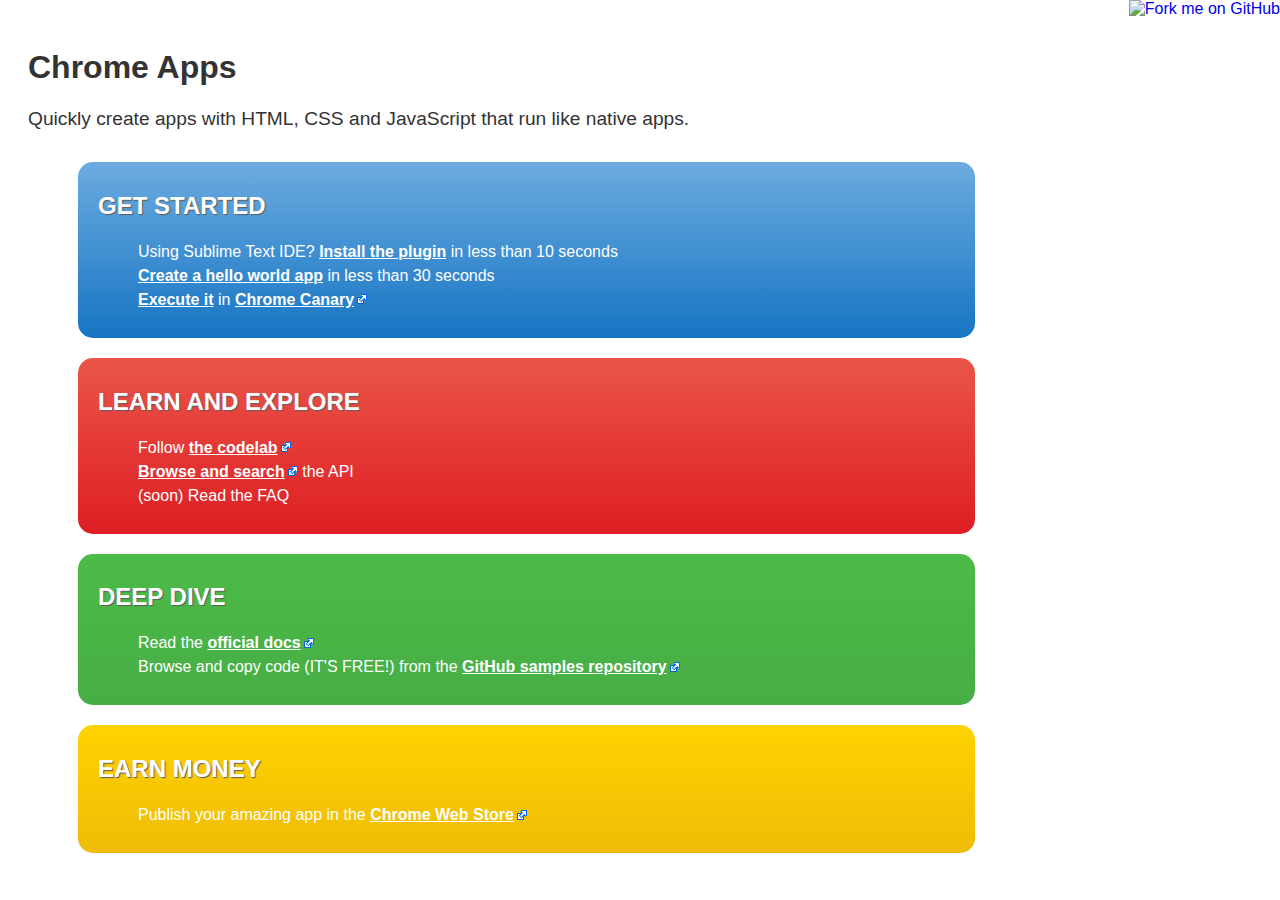
==== site/static/index.html @ 3817c70a "added assets to run on appengine" ====
<!DOCTYPE html>
<html>
<head>
    <meta charset="utf-8">
    <title>Chrome Apps and Extensions APIs</title>
    <link href="index.css" rel="stylesheet">
    <script type="text/javascript">

  var _gaq = _gaq || [];
  _gaq.push(['_setAccount', 'UA-38634901-1']);
  _gaq.push(['_trackPageview']);

  (function() {
    var ga = document.createElement('script'); ga.type = 'text/javascript'; ga.async = true;
    ga.src = ('https:' == document.location.protocol ? 'https://ssl' : 'http://www') + '.google-analytics.com/ga.js';
    var s = document.getElementsByTagName('script')[0]; s.parentNode.insertBefore(ga, s);
  })();

</script>
</head>
<body>

<a href="https://github.com/mangini/chrome-apis"><img style="position: absolute; top: 0; right: 0; border: 0;" src="https://s3.amazonaws.com/github/ribbons/forkme_right_orange_ff7600.png" alt="Fork me on GitHub"></a>

<hgroup>
<h1>Chrome Apps</h1>
<h2>Quickly create apps with HTML, CSS and JavaScript that run like native apps.</h2>
</hgroup>

<section>
<h2>Get started</h2>
<ol>
<li>Using Sublime Text IDE? <a target="_youtube" href="http://www.youtube.com/watch?v=x_FTILqlbsg&hd=1">Install the plugin</a> in less than 10 seconds</li>
<li><a target="_youtube" href="http://www.youtube.com/watch?v=x_FTILqlbsg&hd=1&t=19s">Create a hello world app</a> in less than 30 seconds</li>
<li><a target="_youtube" href="http://www.youtube.com/watch?v=x_FTILqlbsg&hd=1&t=57s">Execute it</a> in <a class="external" href="https://www.google.com/intl/en/chrome/browser/canary.html" target="_blank">Chrome Canary</a></li>
</ol>
</section>

<section>
<h2>Learn and explore</h2>
<ol>
<li>Follow <a class="external" target="_blank" href="http://developer.chrome.com/trunk/apps/app_codelab.html">the codelab</a></li>
<li><a class="external" target="_blank" href="search.html">Browse and search</a> the API</li>
<li>(soon) Read the FAQ</li>
</ol>
</section>

<section>
<h2>Deep dive</h2>
<ol>
<li>Read the <a class="external" target="_blank" href="http://developer.chrome.com/trunk/apps/">official docs</a></li>
<li>Browse and copy code (IT'S FREE!) from the <a class="external" target="_blank" href="http:///github.com/GoogleChrome/chrome-app-samples#readme">GitHub samples repository</a></li>
</ol>
</section>

<section>
<h2>Earn money</h2>
<ol>
<li>Publish your amazing app in the <a class="external" target="_blank" href="https://chrome.google.com/webstore/developer/dashboard">Chrome Web Store</a></li>
</ol>
</section>


</body>
</html>
---- site/static/index.css ----
body {
  font-family: Verdana, Arial;
  color: #333;
  padding: 20px;
}

button {
  background-image: -webkit-linear-gradient(top,#4d90fe,#4787ed);
  background-image: -moz-linear-gradient(top,#4d90fe,#4787ed);
  color: white;
  padding: 5px 10px;
  font-weight: bold;
  border-radius: 2px;
  border: 1px solid #3079ed;
  cursor: pointer;        
}
button:hover {
  background-image: -webkit-linear-gradient(top,#4d90fe,#357ae8);
  background-image: -moz-linear-gradient(top,#4d90fe,#357ae8);
  border: 1px solid #2f5bb7;
}

hgroup h2 {
  font-size: 1.2em;
  font-weight: normal; 
}

hgroup {
  margin-bottom: 2em;
}

section {
  margin: 20px 0 0 50px;
  display: block;
  text-align: left;
  padding: 10px 20px;
  width: 70%;
  min-width: 500px;
  border-radius: 15px;
  color: white;
}

section:nth-of-type(1) {
  background-image: -webkit-linear-gradient(top,#6cabe0,#1775c3);
  background-image: -moz-linear-gradient(top,#6cabe0,#1775c3);
}

section:nth-of-type(2) {
  background-image: -webkit-linear-gradient(top,#ea5548,#de1e24);
  background-image: -moz-linear-gradient(top,#ea5548,#de1e24);
}

section:nth-of-type(3) {
  background-image: -webkit-linear-gradient(top,#4cbb47,#47ad45);
  background-image: -moz-linear-gradient(top,#4cbb47,#47ad45);
}

section:nth-of-type(4) {
  background-image: -webkit-linear-gradient(top,#ffd200,#efbc06);
  background-image: -moz-linear-gradient(top,#ffd200,#efbc06);
}

section h2 {
  text-transform: uppercase;
  text-shadow: 1px 1px 1px rgb(92, 92, 92);
}

li {
  list-style-type: none;
  line-height: 1.5em;
}

li a {
  color: white;
  font-weight: bolder;
}

a.external {
  background: url([data-uri]) center right no-repeat;
  padding-right: 13px;
}
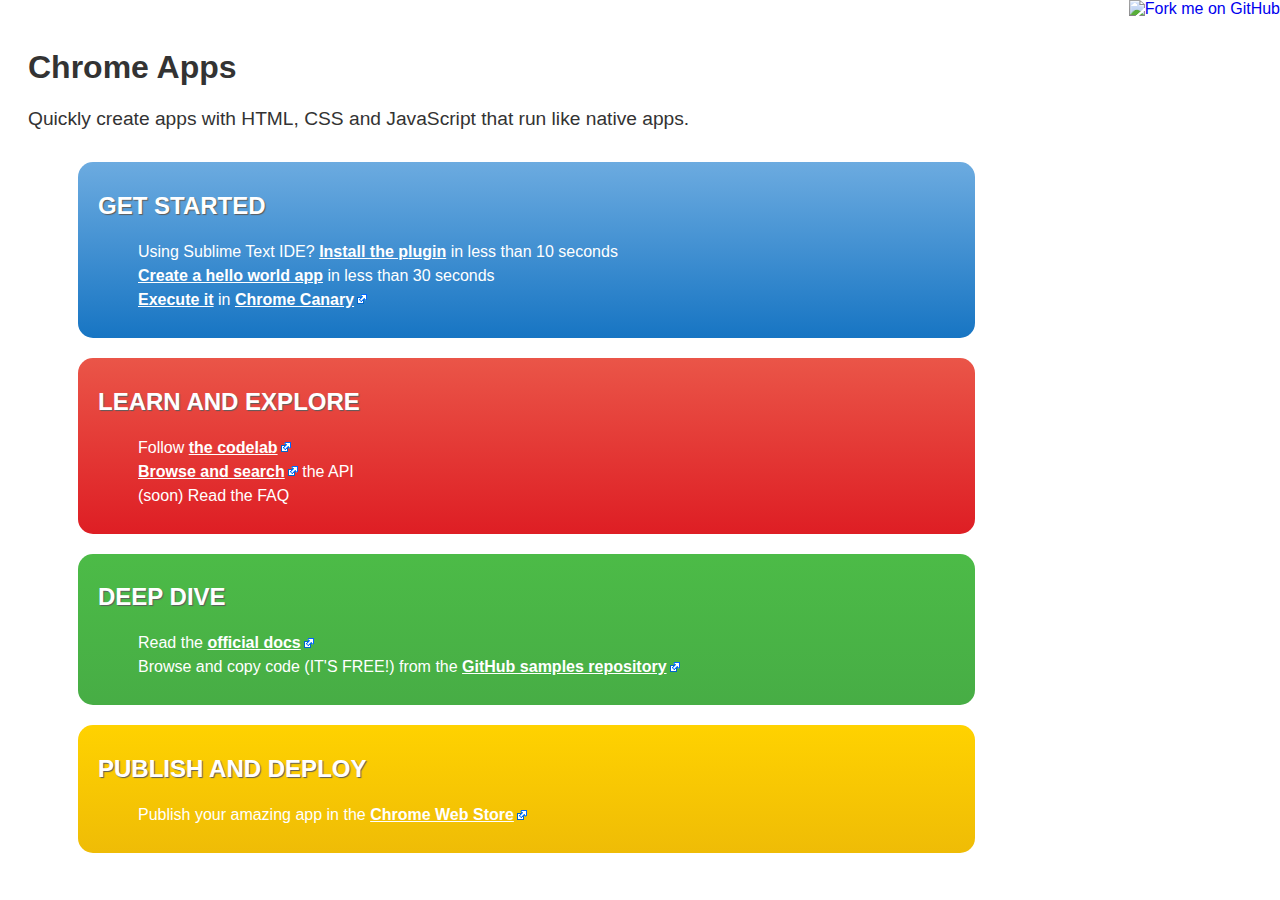
==== commit 8339ae27: "fix index" ====
--- a/site/static/index.html
+++ b/site/static/index.html
@@ -54,7 +54,7 @@
 </section>
 
 <section>
-<h2>Earn money</h2>
+<h2>Publish and deploy</h2>
 <ol>
 <li>Publish your amazing app in the <a class="external" target="_blank" href="https://chrome.google.com/webstore/developer/dashboard">Chrome Web Store</a></li>
 </ol>
